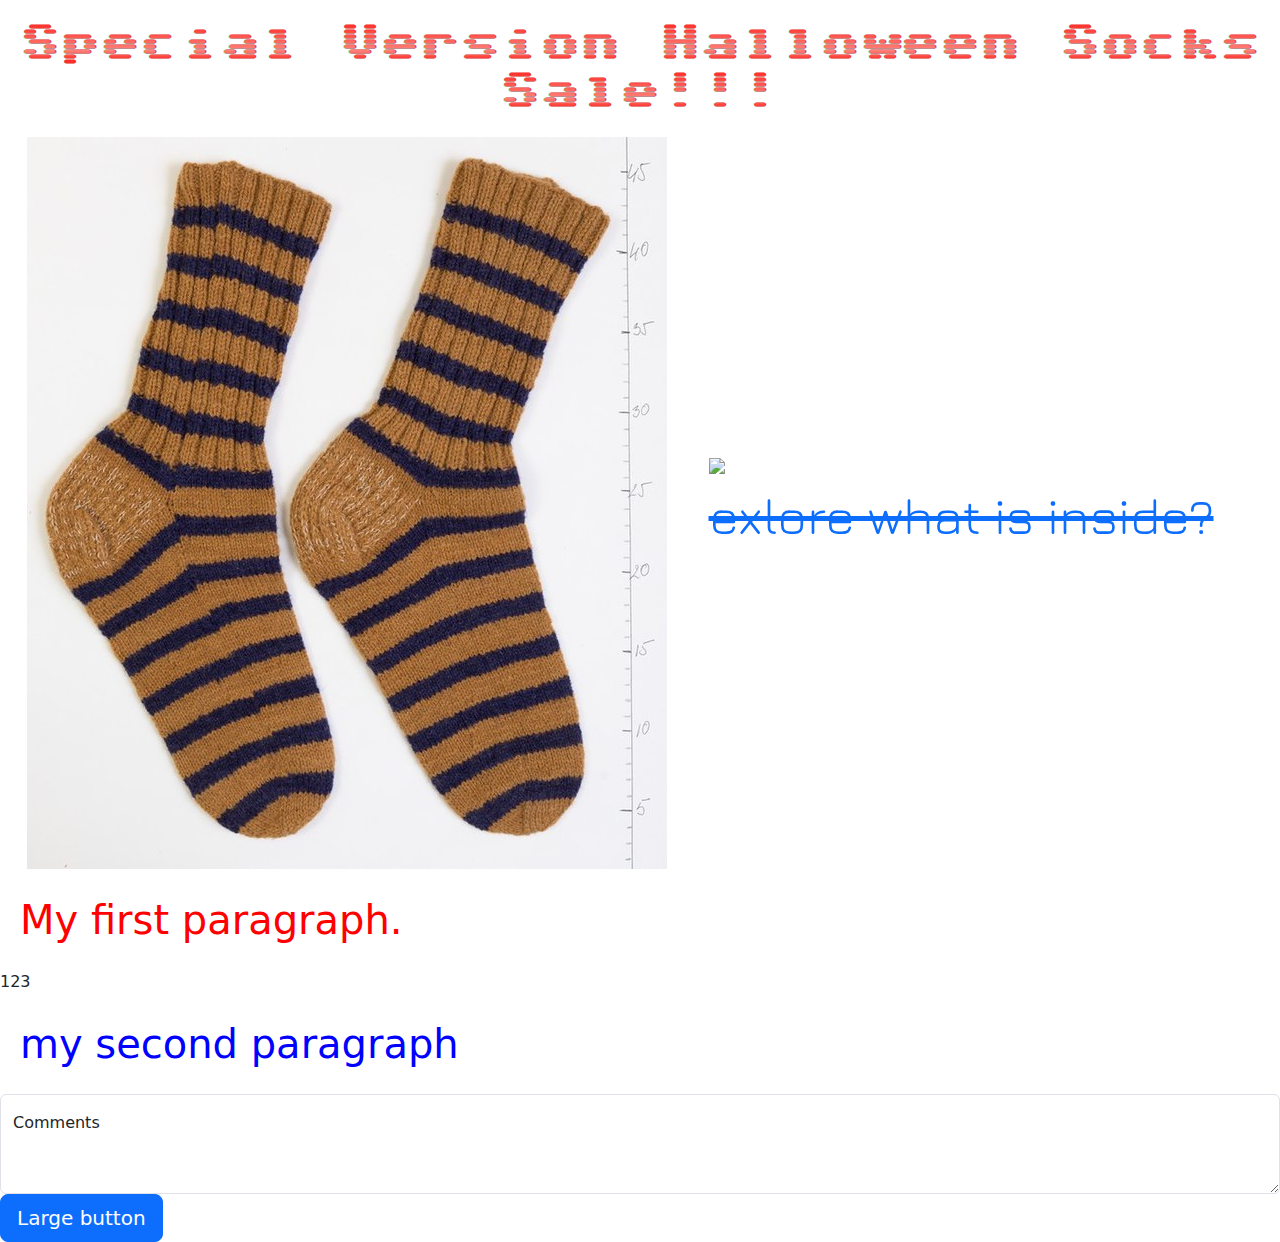
==== index.html @ 65f8b63c "add anything" ====
<!DOCTYPE html>
<html>
<head>
<title>Page Title</title>
<link rel="stylesheet" href="style.css">
<link href="https://fonts.googleapis.com/css2?family=Sixtyfour+Convergence&display=swap" rel="stylesheet">
<link href="https://fonts.googleapis.com/css2?family=Jura:wght@300..700&display=swap" rel="stylesheet">


<link href="https://cdn.jsdelivr.net/npm/bootstrap@5.3.3/dist/css/bootstrap.min.css" rel="stylesheet">
  <script src="https://cdn.jsdelivr.net/npm/bootstrap@5.3.3/dist/js/bootstrap.bundle.min.js"></script>
</head>

<body>

<h1 class="para">Special Version Halloween Socks Sale!!!</h1>

<table>
	<tr>
		<td>
			<img src="socks.jpg" alt="socks">
		</td>

		<td>
			<img class="bird" src="C:\Users\Xiao\Downloads\Sequence 01_1_1.gif">
			<br>
			<a href="inside_socks.html" class="text-decoration-line-through linktext" >exlore what is inside?</a>
		</td>
	</tr>
</table>

<p class="para" id ="another">
My first paragraph. 
</p>
<p>
	123
</p>
<p class="para">
my second paragraph
</p>

<!-- Control the column width, and how they should appear on different devices -->

<div class="form-floating">
  <textarea class="form-control" placeholder="Leave a comment here" id="floatingTextarea2" style="height: 100px"></textarea>
  <label for="floatingTextarea2">Comments</label>
</div>

<button type="button" class="btn btn-primary btn-lg">Large button</button>

</body>
</html>
---- style.css ----
body {
  background-color: gray;
}

h1 {
  font-family: "Sixtyfour Convergence", sans-serif;
  color: white;
  text-align: center; }

#another{
 color: red;
}

.para {
  color: blue;
  font-size: 40px;
  margin: 20px;
}

* {
/*  border: 5px solid red;*/
}

.alink {
  margin: 20px;
}

table{
   margin: auto;
}

/*body {
  background-image: url("jack.jpg");
  background-repeat: repeat;
}*/

.linktext{
  font-size: 50px;
  margin: 40px;
  font-family: "Jura", sans-serif;
}

.bird{
  margin-right: 40px;
  margin-left: 40px;
}
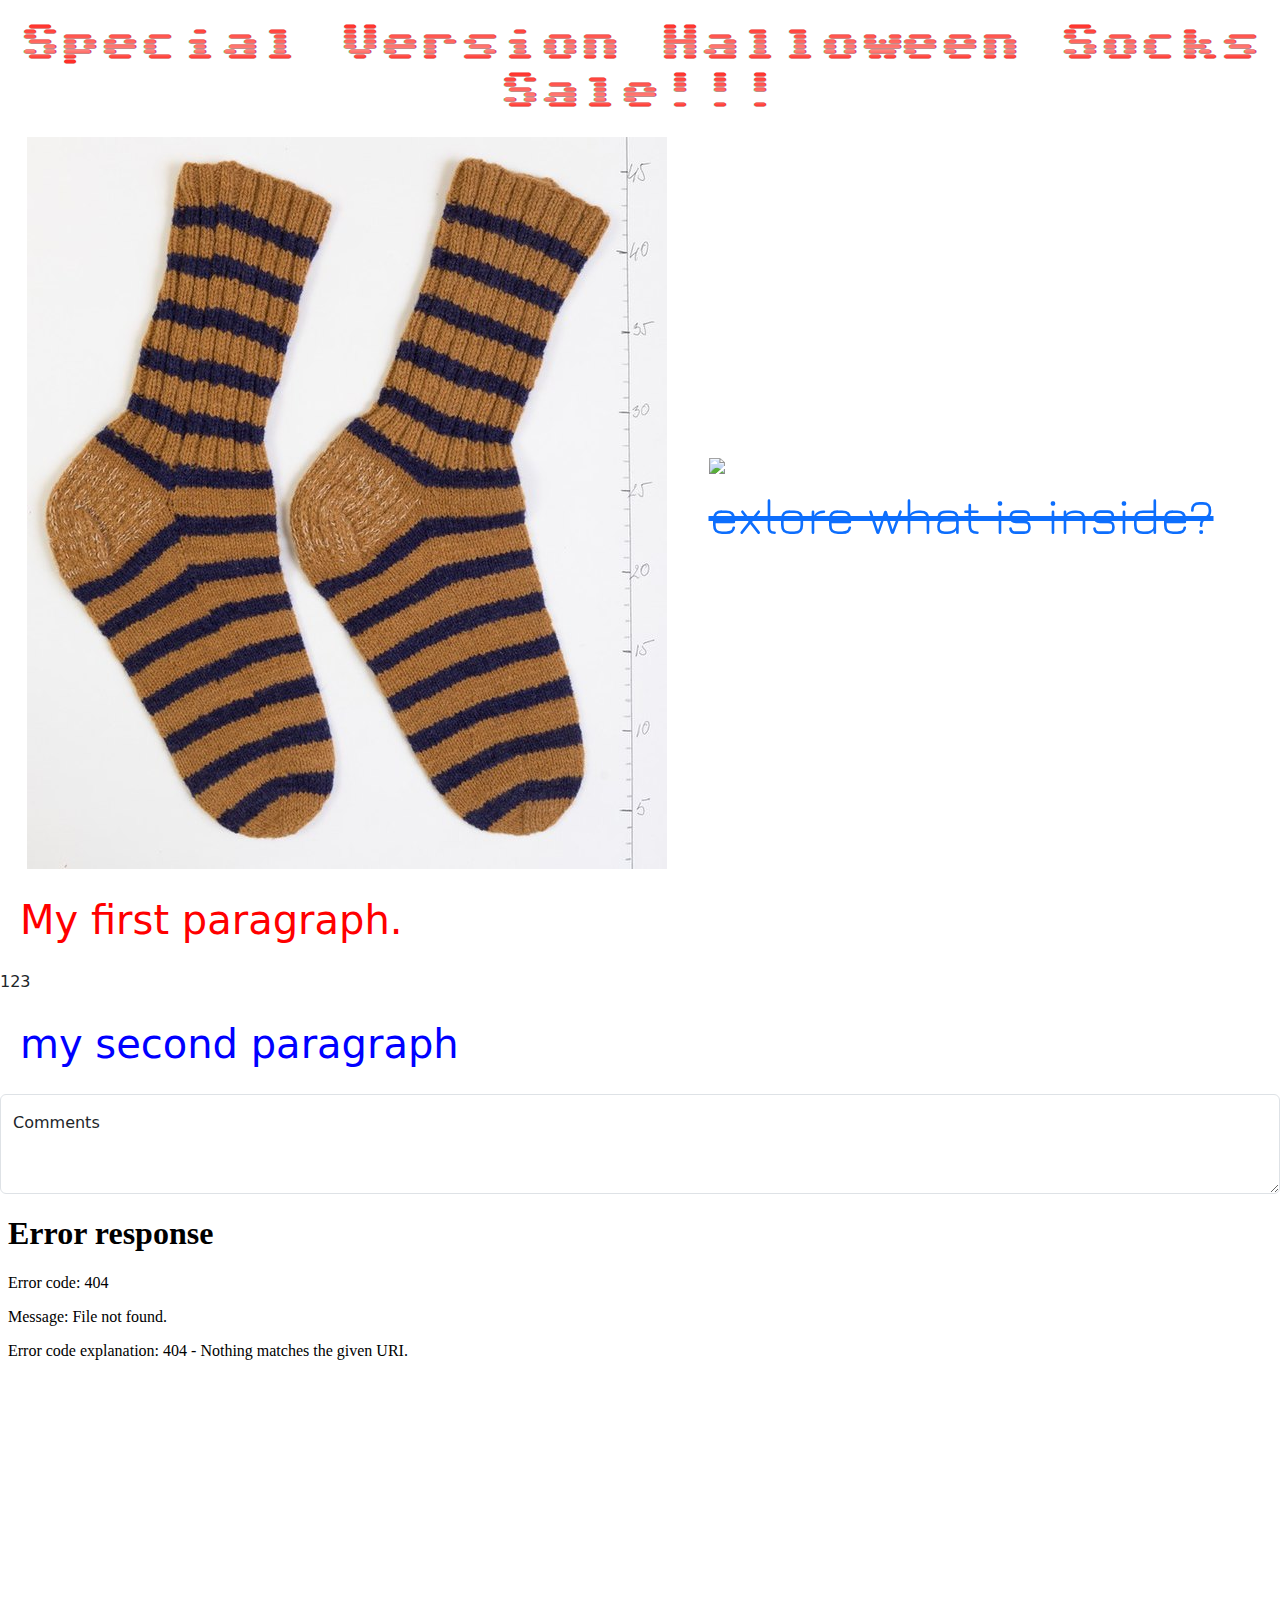
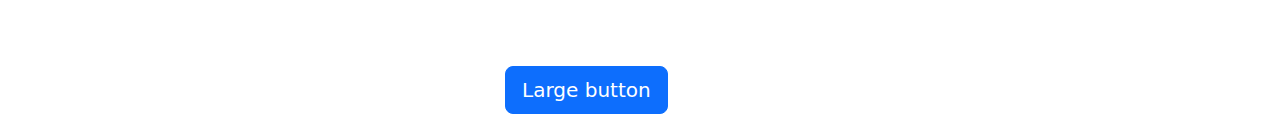
==== commit 5225e9f9: "ou" ====
--- a/index.html
+++ b/index.html
@@ -45,6 +45,7 @@
   <textarea class="form-control" placeholder="Leave a comment here" id="floatingTextarea2" style="height: 100px"></textarea>
   <label for="floatingTextarea2">Comments</label>
 </div>
+<iframe src="demo_iframe.htm" height="500" width="500" title="Iframe Example"></iframe>
 
 <button type="button" class="btn btn-primary btn-lg">Large button</button>
 
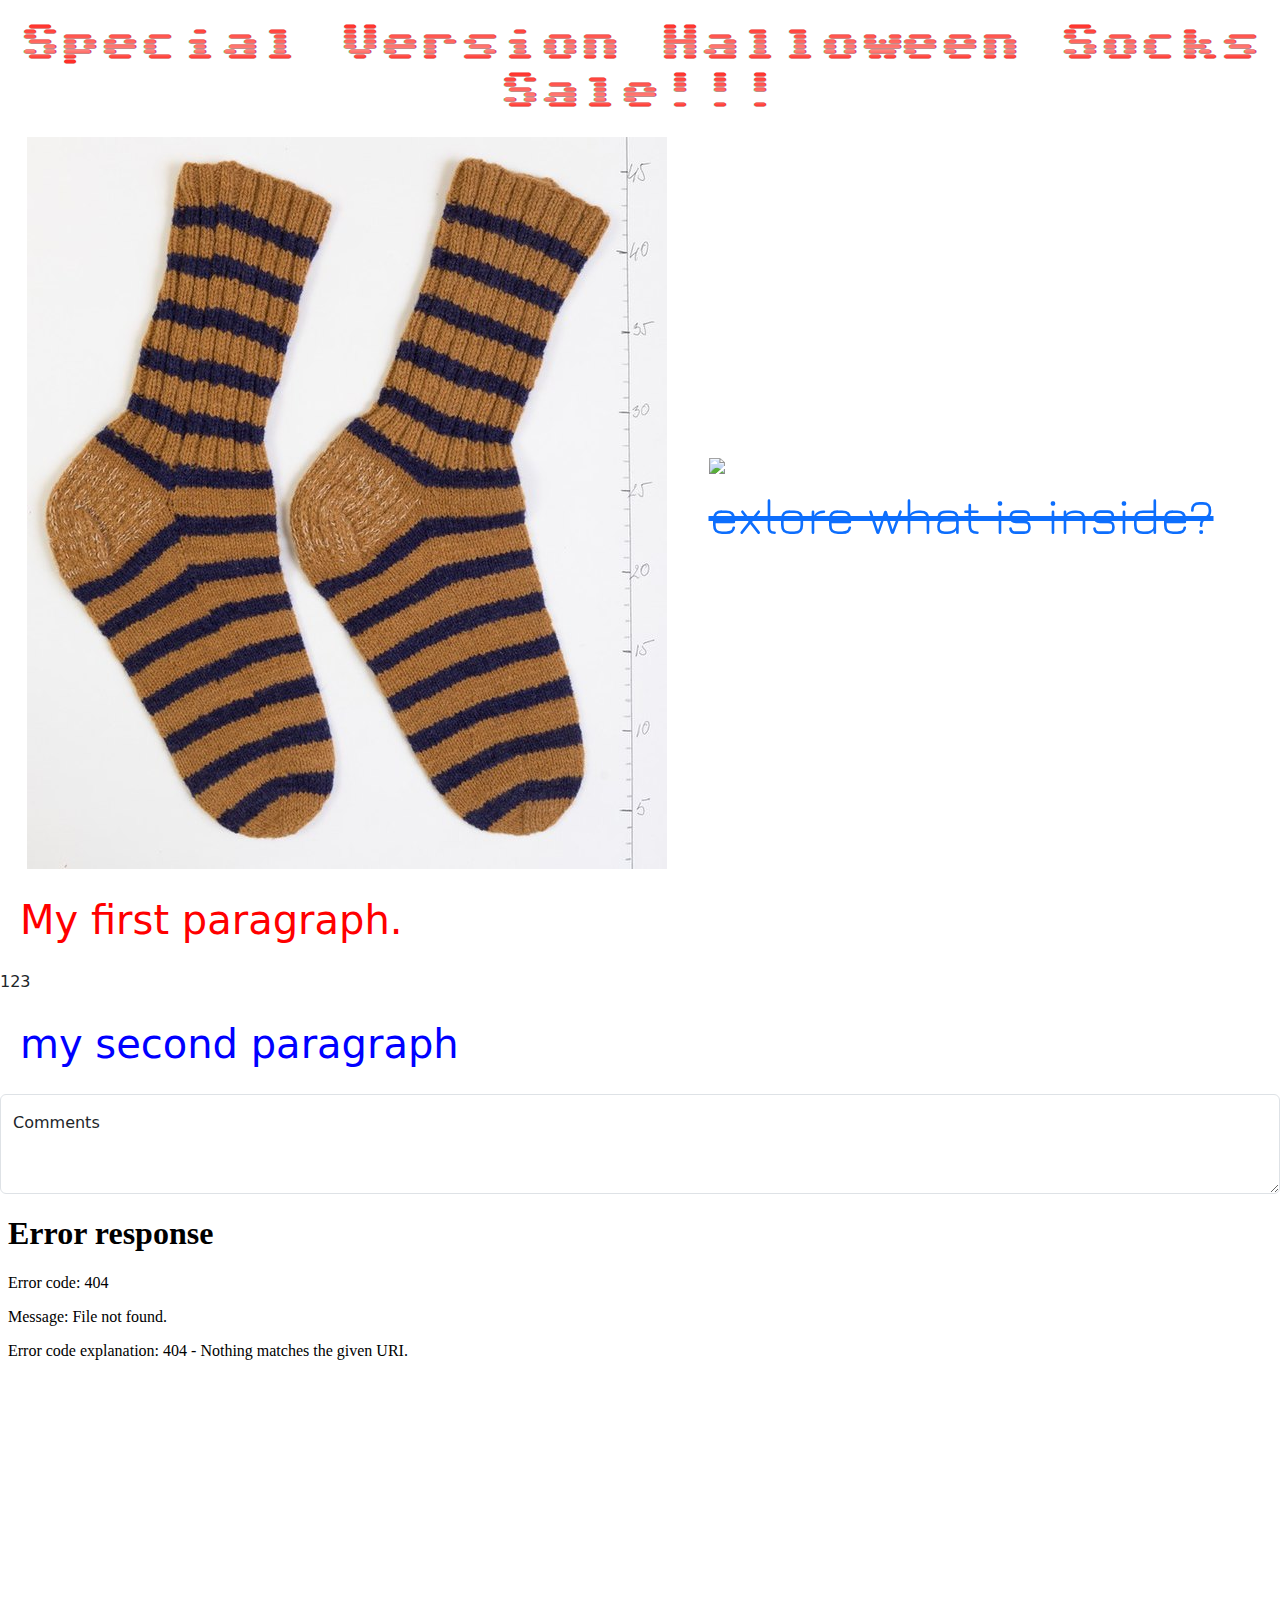
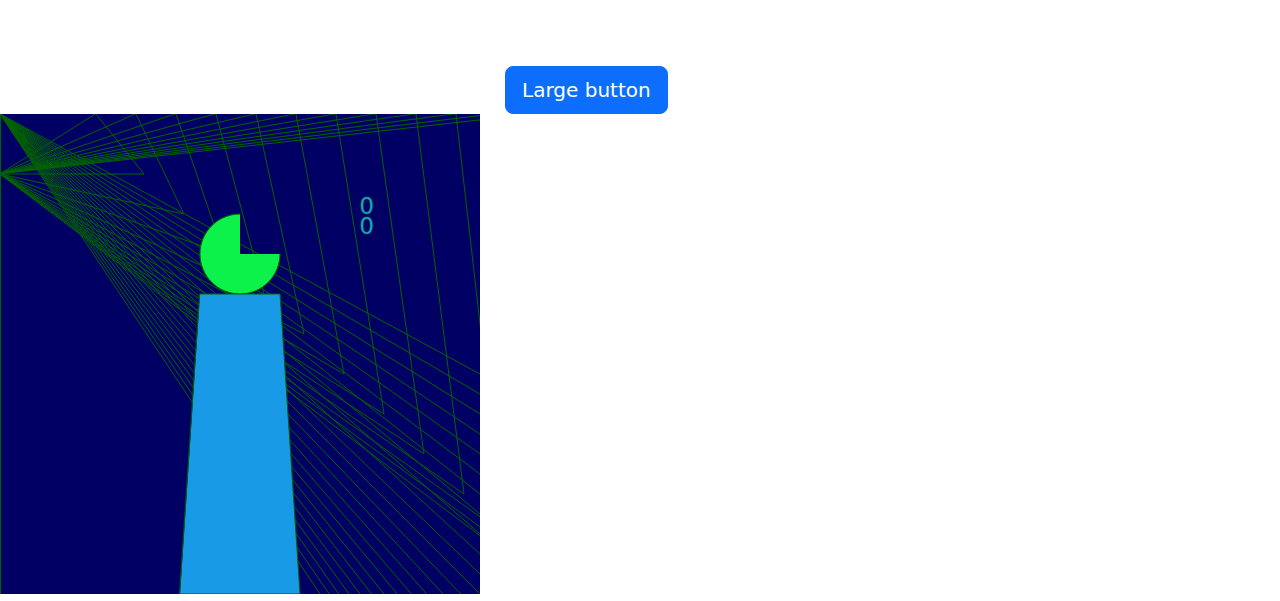
==== commit 86852278: "Update index.html" ====
--- a/index.html
+++ b/index.html
@@ -8,7 +8,9 @@
 
 
 <link href="https://cdn.jsdelivr.net/npm/bootstrap@5.3.3/dist/css/bootstrap.min.css" rel="stylesheet">
-  <script src="https://cdn.jsdelivr.net/npm/bootstrap@5.3.3/dist/js/bootstrap.bundle.min.js"></script>
+ <script src="https://cdn.jsdelivr.net/npm/bootstrap@5.3.3/dist/js/bootstrap.bundle.min.js"></script>
+   <script language="javascript" type="text/javascript" src="libraries/p5.min.js"></script>
+  <script language="javascript" type="text/javascript" src="inclaastuto_1.js"></script>
 </head>
 
 <body>
